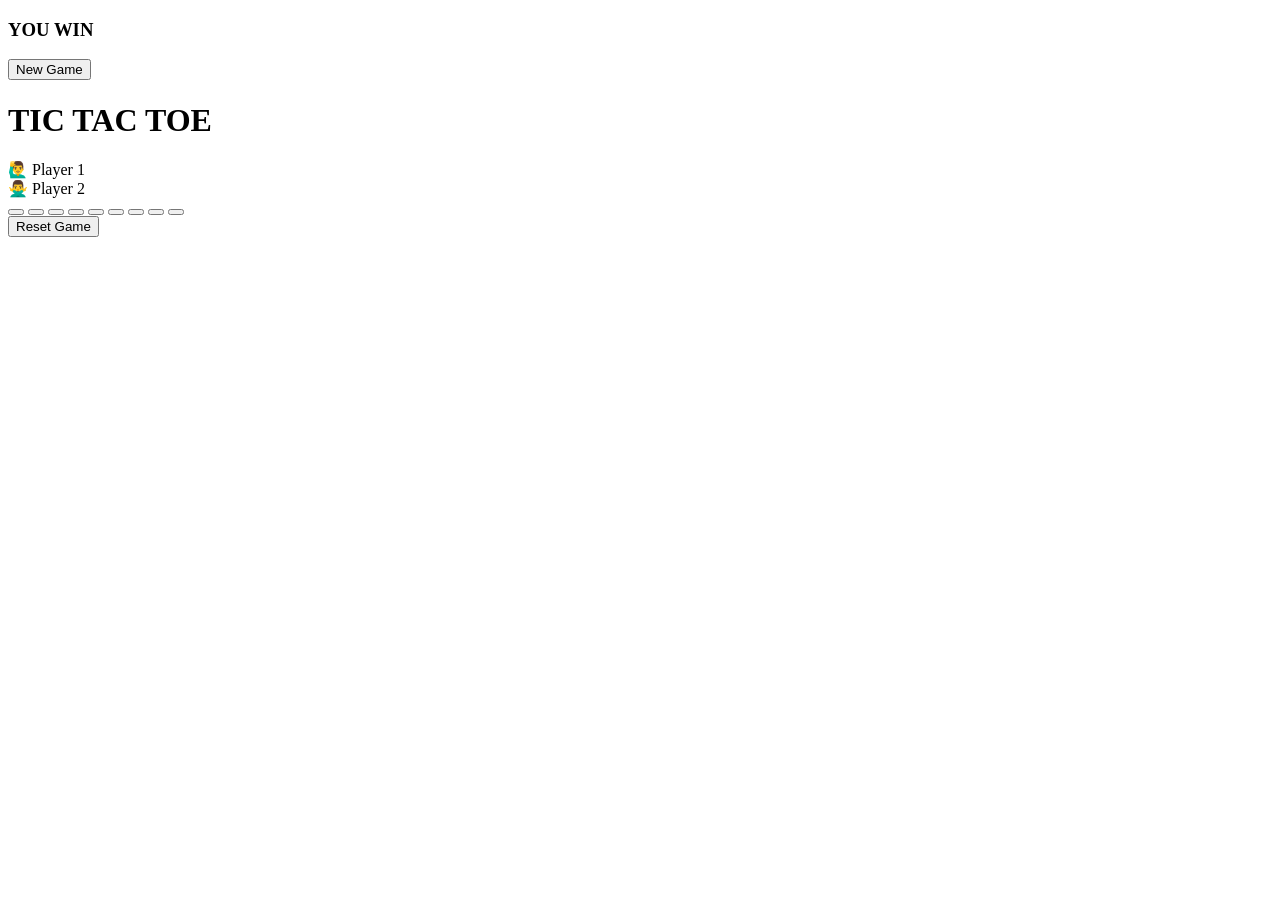
==== index.html @ 5abb6ddf "Rename tictactoegame.html to index.html" ====
<!DOCTYPE html>
<html lang="en">
<head>
    <meta charset="UTF-8">
    <meta name="viewport" content="width=device-width, initial-scale=1.0">
    <title>tictactoe</title>
    <link rel="stylesheet" href="../css/stylegame.css">
</head>
<body>
    <div id="emoji-bg"></div>
    <div class="msg-container hide">
        <h3 id="msg"> YOU WIN</h3>
        <button id="new-btn">New Game</button>
    </div>
    <main>
    <h1>TIC TAC TOE </h1>
    <div class="players">
    <div id="player1" class="player active">
        🙋‍♂️ Player 1
    </div>

    <div id="player2" class="player">
        🙅‍♂️ Player 2
    </div>
</div>
    <div class="container">
    <div class="game">
        <button class="box"></button>
        <button class="box"></button>
        <button class="box"></button>
        <button class="box"></button>
        <button class="box"></button>
        <button class="box"></button>
        <button class="box"></button>
        <button class="box"></button>
        <button class="box"></button>
    </div>
    </div>
    <button id="reset">Reset Game</button>
    </main>
    <script src="../jsfile/game.js"></script>
</body>
</html>
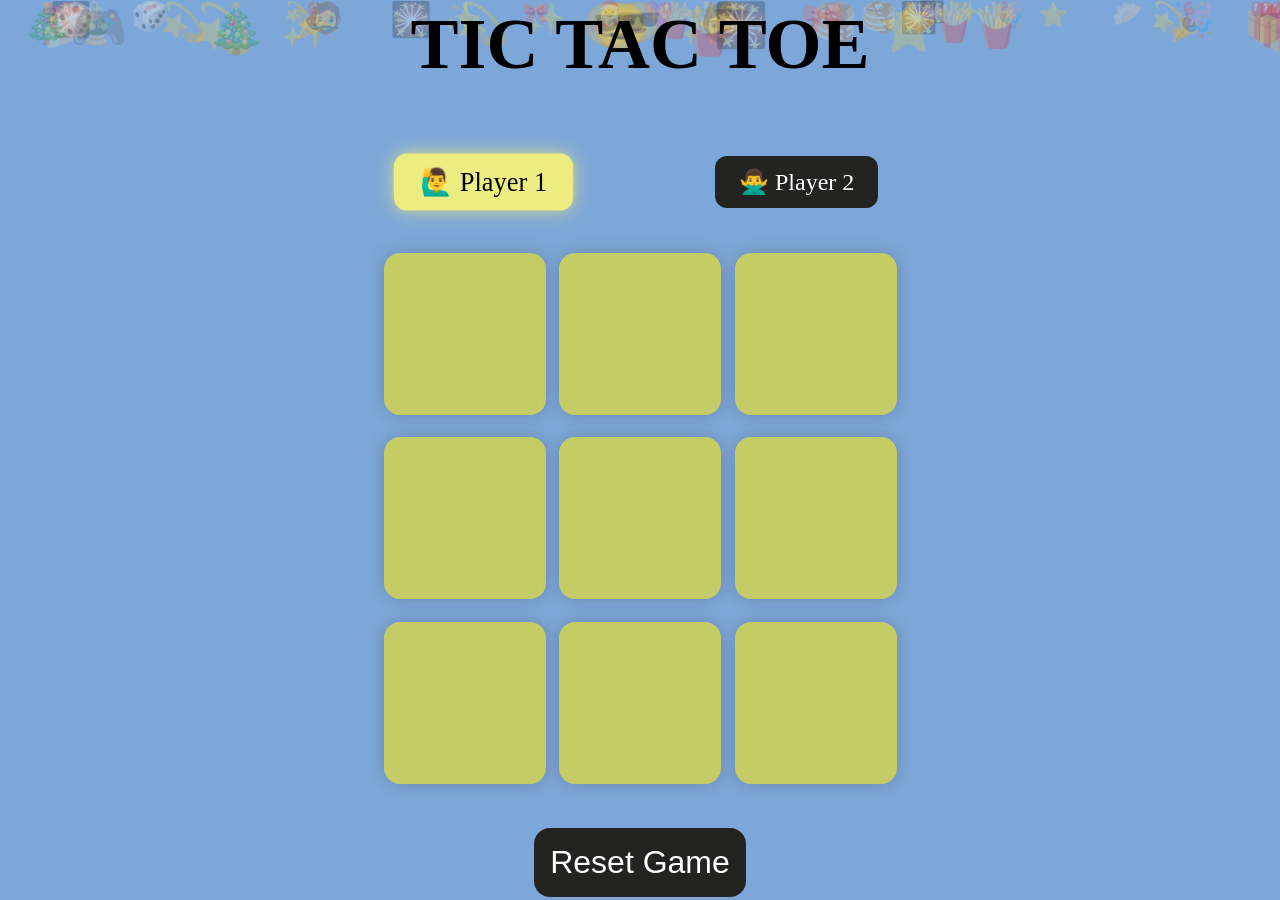
==== commit 56bb23fc: "Update index.html" ====
--- a/index.html
+++ b/index.html
@@ -4,7 +4,7 @@
     <meta charset="UTF-8">
     <meta name="viewport" content="width=device-width, initial-scale=1.0">
     <title>tictactoe</title>
-    <link rel="stylesheet" href="../css/stylegame.css">
+    <link rel="stylesheet" href="stylegame.css">
 </head>
 <body>
     <div id="emoji-bg"></div>
@@ -38,6 +38,6 @@
     </div>
     <button id="reset">Reset Game</button>
     </main>
-    <script src="../jsfile/game.js"></script>
+    <script src="game.js"></script>
 </body>
 </html>
--- a/stylegame.css
+++ b/stylegame.css
@@ -0,0 +1,193 @@
+*{
+    margin:0;
+    padding:0;
+}
+
+body{
+    background-color:#7DA7D9;
+    text-align:center;
+    display:flex;
+    justify-content:center;
+    min-height: 100vh;
+    flex-direction:column;
+    align-items:center;
+}
+
+main{
+    display:flex;
+    flex-direction:column;
+    align-items:center;
+    justify-content:center;
+    gap:20px;
+}
+
+h1{
+    margin-bottom:50px;
+    font-size:8vmin;
+    color:#000000;
+}
+
+h2{
+    margin-bottom:20px;
+    font-size:2rem;
+    color:#ffffff;
+    background-color:#232322;
+    padding:10px 20px;
+    border-radius:10px;
+    display:inline-block;
+    box-shadow:0 4px 10px rgba(0,0,0,0.3);
+    transition:all 0.3s ease;
+}
+
+h2:hover{
+    transform:scale(1.05);
+}
+
+.players{
+    display:flex;
+    justify-content:center;
+    gap:150px;
+    margin-bottom:20px;
+}
+
+.player{
+    padding:12px 24px;
+    background:#232322;
+    color:white;
+    border-radius:12px;
+    font-size:1.5rem;
+    transition:0.3s ease;
+}
+
+.active{
+    background:#ecec80;
+    color:#000;
+    transform:scale(1.1);
+    box-shadow:0 0 15px rgba(236,236,128,0.8);
+}
+
+.container{
+    height:auto;
+    display:flex;
+    justify-content:center;
+    align-items:center;
+}
+
+.game{
+    height:60vmin;
+    width:60vmin;
+    display:flex;
+    flex-wrap:wrap;
+    justify-content:center;
+    align-items:center;
+    gap:1.5vmin;
+}
+
+.box{
+    height:18vmin;
+    width:18vmin;
+    border-radius:1rem;
+    border:none;
+    box-shadow: 0 0 1rem rgba(71, 69, 69, 0.3);
+    font-size:8vmin;
+    color: #7b0f0c;
+    background-color:#fce80e92;
+    cursor:pointer;
+    transition:all 0.3s;
+}
+
+.box:hover{
+    transform:scale(1.05);
+}
+
+#reset{
+    padding:1rem;
+    font-size:2rem;
+    background-color: #232322;
+    color: #ffffff;
+    border-radius: 1rem;
+    border:none;
+    margin-top: 20px;
+    cursor:pointer;
+    transition:all 0.3s;
+}
+
+#reset:hover{
+    background-color:#3b3b3b;
+    transform:translateY(-3px) scale(1.05);
+    box-shadow:0 8px 16px rgba(0,0,0,0.3);
+}
+
+#reset:active{
+    transform:translateY(0) scale(0.98);
+}
+
+#new-btn{
+    padding:1rem;
+    font-size:2rem;
+    background-color: #232322;
+    color: #ffffff;
+    border-radius: 1rem;
+    border:none;
+    cursor:pointer;
+    transition:all 0.3s;
+}
+
+#new-btn:hover{
+    background-color:#3b3b3b;
+    transform:translateY(-3px) scale(1.05);
+    box-shadow:0 8px 16px rgba(0,0,0,0.3);
+}
+
+#new-btn:active{
+    transform:translateY(0) scale(0.98);
+}
+
+
+#msg{
+    color:#ffffc7;
+    font-size:5vmin;
+}
+
+.msg-container{
+    position:fixed;
+    inset:0;
+    background:rgba(0,0,0,0.6);
+  height: 100vh;
+  display: flex;
+  justify-content: center;
+  align-items: center;
+  flex-direction: column;
+  gap: 4rem;
+}
+
+.hide{
+    display:none;
+}
+
+#emoji-bg{
+    position: fixed;
+    top: 0;
+    left: 0;
+    width: 100%;
+    height: 100%;
+    overflow: hidden;
+    z-index: -1;
+    pointer-events: none;
+}
+
+.emoji{
+    position: absolute;
+    font-size: 2rem;
+    opacity: 0.25;
+    animation: float 10s linear infinite;
+}
+
+@keyframes float{
+    from{
+        transform: translateY(100vh);
+    }
+    to{
+        transform: translateY(-120px);
+    }
+}
